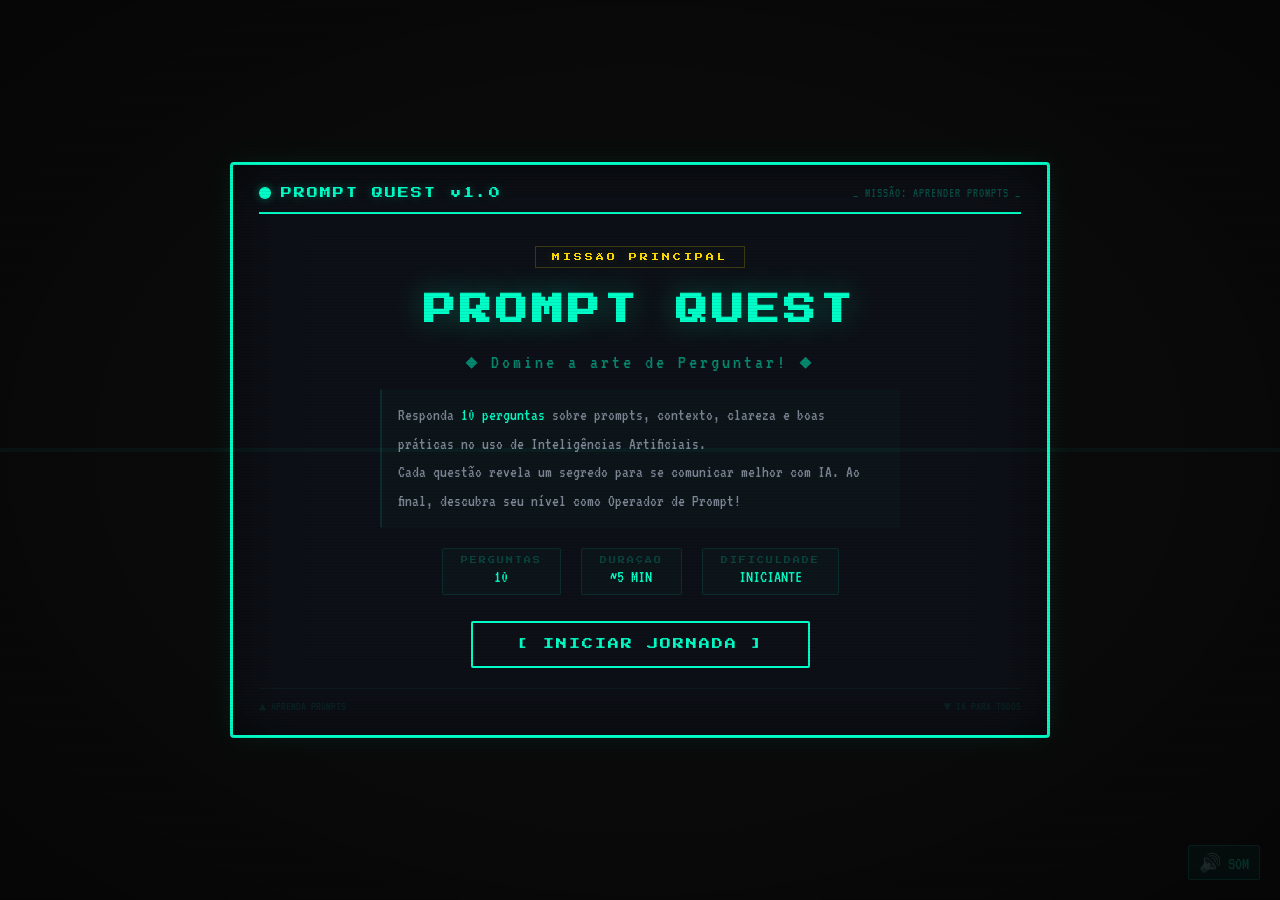
==== index.html @ 4fefb5b5 "Add files via upload" ====
<!DOCTYPE html>
<html lang="pt-BR">
<head>
  <meta charset="UTF-8">
  <meta name="viewport" content="width=device-width, initial-scale=1.0">
  <title>Prompt Quest — Domine a arte de perguntar</title>
  <link rel="stylesheet" href="style.css">
</head>
<body class="crt">

<div class="scanline"></div>

<button class="sound-toggle" id="sound-btn">🔊 SOM</button>

<div id="app">

  <!-- ========== SCREEN 1: LANDING / MISSION BRIEFING ========== -->
  <section class="screen active" id="screen-landing">
    <div class="terminal-header">
      <span class="terminal-dot"></span>
      <span class="terminal-title">PROMPT QUEST v1.0</span>
      <span class="terminal-sub">_ MISSÃO: APRENDER PROMPTS _</span>
    </div>

    <div class="landing-content">
      <div class="mission-badge">MISSÃO PRINCIPAL</div>

      <h1 class="landing-title glitch" data-text="PROMPT QUEST">PROMPT QUEST</h1>

      <p class="landing-subtitle">◆ Domine a arte de Perguntar! ◆</p>

      <div class="landing-description">
        <p>Responda <strong>10 perguntas</strong> sobre prompts, contexto, clareza e boas práticas no uso de Inteligências Artificiais.</p>
        <p>Cada questão revela um segredo para se comunicar melhor com IA. Ao final, descubra seu nível como Operador de Prompt!</p>
      </div>

      <div class="mission-params">
        <div class="param">
          <span class="param-label">PERGUNTAS</span>
          <span class="param-value">10</span>
        </div>
        <div class="param">
          <span class="param-label">DURAÇÃO</span>
          <span class="param-value">~5 MIN</span>
        </div>
        <div class="param">
          <span class="param-label">DIFICULDADE</span>
          <span class="param-value">INICIANTE</span>
        </div>
      </div>

      <button class="btn-primary" id="btn-start">[ INICIAR JORNADA ]</button>
    </div>

    <div class="footer">
      <span>▲ APRENDA PROMPTS</span>
      <span>▼ IA PARA TODOS</span>
    </div>
  </section>

  <!-- ========== SCREEN 2: GAME ========== -->
  <section class="screen" id="screen-game">
    <div class="terminal-header">
      <span class="terminal-dot"></span>
      <span class="terminal-title">PROMPT QUEST v1.0</span>
      <span class="terminal-sub">_ MISSÃO EM CURSO _</span>
    </div>

    <div class="game-content">
      <div class="progress-wrap">
        <div class="progress-bar">
          <div class="progress-fill" id="progress-fill" style="width:0%"></div>
        </div>
        <span class="progress-text" id="progress-text">0/10</span>
      </div>

      <div class="score-display">
        PONTOS: <span class="num" id="score-display">0</span>
      </div>

      <div class="question-area" id="question-area">
        <div class="question-number" id="question-number">PERGUNTA #1</div>
        <div class="question-text" id="question-text"></div>
        <div class="options" id="options"></div>
        <div class="feedback" id="feedback"></div>
        <div class="next-btn-wrap" id="next-btn-wrap"></div>
      </div>
    </div>

    <div class="footer">
      <span>▲ 10 PERGUNTAS</span>
      <span>▼ APRENDA PROMPTS</span>
    </div>
  </section>

  <!-- ========== SCREEN 3: RESULT ========== -->
  <section class="screen" id="screen-result">
    <div class="terminal-header">
      <span class="terminal-dot"></span>
      <span class="terminal-title">PROMPT QUEST v1.0</span>
      <span class="terminal-sub">_ MISSÃO CONCLUÍDA _</span>
    </div>

    <div class="result-content">
      <div class="result-title" id="result-title">PARABÉNS!</div>
      <div class="result-score" id="result-score">0/10</div>
      <div class="result-msg" id="result-msg"></div>
      <div class="result-detail" id="result-detail">◆ 10 perguntas sobre prompts ◆</div>

      <div class="result-stats">
        <div class="stat">
          <span class="stat-label">ACERTOS</span>
          <span class="stat-value" id="stat-correct">0</span>
        </div>
        <div class="stat">
          <span class="stat-label">ERROS</span>
          <span class="stat-value" id="stat-wrong">0</span>
        </div>
        <div class="stat">
          <span class="stat-label">APROVEITAMENTO</span>
          <span class="stat-value" id="stat-pct">0%</span>
        </div>
      </div>

      <button class="btn-primary" id="btn-restart">[ JOGAR NOVAMENTE ]</button>
      <button class="btn-secondary" id="btn-back">[ VOLTAR AO INÍCIO ]</button>
    </div>

    <div class="footer">
      <span>▲ MISSÃO CONCLUÍDA</span>
      <span>▼ OBRIGADO POR JOGAR</span>
    </div>
  </section>

</div>

<script src="script.js"></script>
</body>
</html>
---- style.css ----
/* ============================================================
   PROMPT QUEST — STYLE
   Futuristic terminal / mission-interface aesthetic
   ============================================================ */

@import url('https://fonts.googleapis.com/css2?family=Press+Start+2P&family=VT323&display=swap');

/* ---------- RESET ---------- */
*, *::before, *::after {
  margin: 0;
  padding: 0;
  box-sizing: border-box;
}

/* ---------- BASE ---------- */
html, body {
  height: 100%;
  overflow: hidden;
}

body {
  background: #0a0a0a;
  display: flex;
  align-items: center;
  justify-content: center;
  font-family: 'VT323', monospace;
  color: #c0c8d4;
}

/* ---------- CRT OVERLAY ---------- */
.crt::before {
  content: '';
  position: fixed;
  inset: 0;
  background: repeating-linear-gradient(
    0deg,
    rgba(0,0,0,0.08) 0px,
    rgba(0,0,0,0.08) 1px,
    transparent 1px,
    transparent 3px
  );
  pointer-events: none;
  z-index: 999;
}

.crt::after {
  content: '';
  position: fixed;
  inset: 0;
  background: radial-gradient(ellipse at center, transparent 60%, rgba(0,0,0,0.4) 100%);
  pointer-events: none;
  z-index: 999;
}

/* ---------- SCANLINE ---------- */
@keyframes scan {
  0% { top: -100%; }
  100% { top: 100%; }
}

.scanline {
  position: fixed;
  left: 0;
  width: 100%;
  height: 4px;
  background: rgba(0, 255, 200, 0.04);
  z-index: 1000;
  pointer-events: none;
  animation: scan 4s linear infinite;
}

/* ---------- APP CONTAINER ---------- */
#app {
  position: relative;
  z-index: 1;
  width: 820px;
  max-width: 96vw;
  max-height: 96vh;
  background: #0d1117;
  border: 3px solid #00ffc8;
  border-radius: 4px;
  padding: 22px 26px;
  box-shadow:
    0 0 30px rgba(0,255,200,0.08),
    inset 0 0 60px rgba(0,0,0,0.6);
  display: flex;
  flex-direction: column;
}

/* ---------- TERMINAL HEADER ---------- */
.terminal-header {
  display: flex;
  align-items: center;
  gap: 10px;
  padding-bottom: 12px;
  border-bottom: 2px solid #00ffc8;
  margin-bottom: 12px;
  flex-shrink: 0;
}

.terminal-dot {
  width: 12px; height: 12px;
  border-radius: 50%;
  background: #00ffc8;
  box-shadow: 0 0 8px rgba(0,255,200,0.4);
  animation: blink 1s step-end infinite;
  flex-shrink: 0;
}

@keyframes blink {
  50% { opacity: 0.3; }
}

.terminal-title {
  font-family: 'Press Start 2P', monospace;
  font-size: 11px;
  color: #00ffc8;
  letter-spacing: 2px;
  text-shadow: 0 0 10px rgba(0,255,200,0.3);
}

.terminal-sub {
  font-size: 13px;
  color: rgba(0,255,200,0.25);
  margin-left: auto;
  letter-spacing: 1px;
}

/* ---------- SCREEN SYSTEM ---------- */
.screen {
  display: none;
  flex-direction: column;
  flex: 1;
  min-height: 400px;
  animation: screenIn 0.5s ease;
}

.screen.active {
  display: flex;
}

@keyframes screenIn {
  from { opacity: 0; transform: translateY(12px); }
  to   { opacity: 1; transform: translateY(0); }
}

/* ---------- LANDING / MISSION BRIEFING ---------- */
.landing-content {
  flex: 1;
  display: flex;
  flex-direction: column;
  align-items: center;
  justify-content: center;
  gap: 16px;
  padding: 20px 10px;
  text-align: center;
}

.mission-badge {
  font-family: 'Press Start 2P', monospace;
  font-size: 8px;
  letter-spacing: 3px;
  color: #ffdd00;
  border: 1px solid rgba(255,221,0,0.2);
  padding: 6px 16px;
  text-shadow: 0 0 10px rgba(255,221,0,0.2);
  margin-bottom: 4px;
}

.landing-title {
  font-family: 'Press Start 2P', monospace;
  font-size: 32px;
  color: #00ffc8;
  text-shadow: 0 0 30px rgba(0,255,200,0.3);
  line-height: 1.4;
  letter-spacing: 4px;
}

/* Glitch effect */
.glitch {
  position: relative;
}
.glitch::before,
.glitch::after {
  content: attr(data-text);
  position: absolute;
  top: 0; left: 0;
  width: 100%; height: 100%;
  opacity: 0;
}
.glitch::before {
  color: #ff0080;
  animation: glitch1 3s infinite;
  clip-path: inset(20% 0 60% 0);
}
.glitch::after {
  color: #00ffff;
  animation: glitch2 3s infinite;
  clip-path: inset(60% 0 10% 0);
}
@keyframes glitch1 {
  0%, 90%, 100% { opacity: 0; transform: none; }
  92% { opacity: 0.6; transform: translate(-2px, 1px); }
  94% { opacity: 0; transform: none; }
  96% { opacity: 0.3; transform: translate(1px, -1px); }
}
@keyframes glitch2 {
  0%, 85%, 100% { opacity: 0; transform: none; }
  87% { opacity: 0.5; transform: translate(2px, -1px); }
  89% { opacity: 0; transform: none; }
  91% { opacity: 0.3; transform: translate(-1px, 1px); }
}

.landing-subtitle {
  font-size: 20px;
  color: rgba(0,255,200,0.5);
  letter-spacing: 3px;
}

.landing-description {
  max-width: 520px;
  font-size: 17px;
  color: rgba(200,210,230,0.6);
  line-height: 1.7;
  padding: 12px 16px;
  background: rgba(0,255,200,0.02);
  border-left: 2px solid rgba(0,255,200,0.1);
  border-radius: 2px;
  text-align: left;
}

.landing-description strong {
  color: #00ffc8;
  font-weight: normal;
}

/* Mission params */
.mission-params {
  display: flex;
  gap: 20px;
  flex-wrap: wrap;
  justify-content: center;
  margin: 4px 0;
}

.param {
  display: flex;
  flex-direction: column;
  align-items: center;
  gap: 4px;
  padding: 8px 18px;
  border: 1px solid rgba(0,255,200,0.1);
  border-radius: 2px;
  background: rgba(0,255,200,0.02);
}

.param-label {
  font-family: 'Press Start 2P', monospace;
  font-size: 7px;
  color: rgba(0,255,200,0.2);
  letter-spacing: 2px;
}

.param-value {
  font-size: 18px;
  color: #00ffc8;
}

/* ---------- BUTTONS ---------- */
.btn-primary {
  font-family: 'Press Start 2P', monospace;
  font-size: 11px;
  padding: 16px 44px;
  background: transparent;
  border: 2px solid #00ffc8;
  color: #00ffc8;
  cursor: pointer;
  border-radius: 2px;
  transition: all 0.2s;
  letter-spacing: 2px;
  margin-top: 6px;
}

.btn-primary:hover {
  background: rgba(0,255,200,0.1);
  box-shadow: 0 0 30px rgba(0,255,200,0.15);
  transform: scale(1.02);
}

.btn-primary:active {
  transform: scale(0.98);
}

.btn-secondary {
  font-family: 'Press Start 2P', monospace;
  font-size: 8px;
  padding: 12px 28px;
  background: transparent;
  border: 1px solid rgba(0,255,200,0.15);
  color: rgba(0,255,200,0.3);
  cursor: pointer;
  border-radius: 2px;
  transition: all 0.2s;
  letter-spacing: 1px;
}

.btn-secondary:hover {
  border-color: rgba(0,255,200,0.3);
  color: rgba(0,255,200,0.5);
  background: rgba(0,255,200,0.04);
}

/* ---------- GAME INTERFACE ---------- */
.game-content {
  flex: 1;
  display: flex;
  flex-direction: column;
  gap: 10px;
  padding: 4px 0;
}

/* Progress bar */
.progress-wrap {
  display: flex;
  align-items: center;
  gap: 12px;
  padding: 4px 0;
}

.progress-bar {
  flex: 1;
  height: 14px;
  background: rgba(0,255,200,0.06);
  border: 1px solid rgba(0,255,200,0.15);
  border-radius: 2px;
  overflow: hidden;
  position: relative;
}

.progress-fill {
  height: 100%;
  background: linear-gradient(90deg, #00ffc8, #00ff88);
  border-radius: 2px;
  transition: width 0.5s ease;
  box-shadow: 0 0 10px rgba(0,255,200,0.2);
}

.progress-text {
  font-size: 16px;
  color: rgba(0,255,200,0.5);
  min-width: 80px;
  text-align: right;
  letter-spacing: 1px;
  flex-shrink: 0;
}

/* Score */
.score-display {
  font-size: 16px;
  color: #00ffc8;
  text-align: center;
  letter-spacing: 2px;
}

.score-display .num {
  font-size: 22px;
  color: #ffdd00;
  text-shadow: 0 0 10px rgba(255,221,0,0.3);
}

/* Question area */
.question-area {
  flex: 1;
  display: flex;
  flex-direction: column;
  padding: 6px 0;
}

.question-number {
  font-size: 14px;
  color: rgba(0,255,200,0.25);
  margin-bottom: 4px;
  letter-spacing: 1px;
}

.question-text {
  font-size: 20px;
  color: #e0e8ff;
  line-height: 1.5;
  margin-bottom: 18px;
  padding: 12px 14px;
  background: rgba(0,255,200,0.02);
  border-left: 3px solid rgba(0,255,200,0.15);
  border-radius: 2px;
}

/* Options */
.options {
  display: flex;
  flex-direction: column;
  gap: 8px;
}

.option {
  display: flex;
  align-items: center;
  gap: 14px;
  padding: 12px 16px;
  background: rgba(0,255,200,0.02);
  border: 1px solid rgba(0,255,200,0.08);
  border-radius: 2px;
  cursor: pointer;
  transition: all 0.15s ease;
  font-size: 17px;
  color: #c0c8d4;
}

.option:hover:not(.disabled) {
  background: rgba(0,255,200,0.06);
  border-color: rgba(0,255,200,0.2);
  transform: translateX(4px);
}

.option .marker {
  width: 24px; height: 24px;
  border: 2px solid rgba(0,255,200,0.15);
  border-radius: 2px;
  display: flex;
  align-items: center;
  justify-content: center;
  font-family: 'Press Start 2P', monospace;
  font-size: 9px;
  color: rgba(0,255,200,0.15);
  flex-shrink: 0;
}

.option.selected .marker {
  border-color: #00ffc8;
  color: #00ffc8;
  background: rgba(0,255,200,0.08);
}

.option.correct {
  border-color: #00ff80 !important;
  background: rgba(0,255,128,0.05) !important;
}

.option.correct .marker {
  border-color: #00ff80 !important;
  color: #00ff80 !important;
  background: rgba(0,255,128,0.1) !important;
}

.option.wrong {
  border-color: #ff4060 !important;
  background: rgba(255,64,96,0.05) !important;
}

.option.wrong .marker {
  border-color: #ff4060 !important;
  color: #ff4060 !important;
  background: rgba(255,64,96,0.1) !important;
}

.option.disabled {
  cursor: default;
  opacity: 0.6;
}

/* Feedback */
.feedback {
  margin-top: 14px;
  padding: 14px 16px;
  border-radius: 2px;
  font-size: 17px;
  line-height: 1.5;
  animation: fadeIn 0.3s ease;
}

@keyframes fadeIn {
  from { opacity: 0; transform: translateY(6px); }
  to   { opacity: 1; transform: translateY(0); }
}

.feedback.correct {
  background: rgba(0,255,128,0.04);
  border: 1px solid rgba(0,255,128,0.12);
  color: #80ffb0;
}

.feedback.wrong {
  background: rgba(255,64,96,0.04);
  border: 1px solid rgba(255,64,96,0.12);
  color: #ff8090;
}

.feedback .fb-label {
  font-family: 'Press Start 2P', monospace;
  font-size: 9px;
  letter-spacing: 1px;
  margin-bottom: 4px;
}

.feedback .fb-tip {
  color: rgba(255,255,255,0.3);
  font-size: 15px;
  margin-top: 4px;
}

/* Next button */
.next-btn-wrap {
  margin-top: 14px;
  text-align: center;
}

.next-btn {
  font-family: 'Press Start 2P', monospace;
  font-size: 10px;
  padding: 12px 32px;
  background: transparent;
  border: 2px solid #00ffc8;
  color: #00ffc8;
  cursor: pointer;
  border-radius: 2px;
  letter-spacing: 1px;
  transition: all 0.2s;
}

.next-btn:hover {
  background: rgba(0,255,200,0.08);
  box-shadow: 0 0 20px rgba(0,255,200,0.1);
}

/* ---------- RESULT SCREEN ---------- */
.result-content {
  flex: 1;
  display: flex;
  flex-direction: column;
  align-items: center;
  justify-content: center;
  gap: 12px;
  text-align: center;
  padding: 20px 10px;
}

.result-title {
  font-family: 'Press Start 2P', monospace;
  font-size: 24px;
  letter-spacing: 3px;
  margin-bottom: 2px;
}

.result-title.grade-0 { color: #ff4060; text-shadow: 0 0 30px rgba(255,64,96,0.3); }
.result-title.grade-1 { color: #ff8040; text-shadow: 0 0 30px rgba(255,128,64,0.3); }
.result-title.grade-2 { color: #ffdd00; text-shadow: 0 0 30px rgba(255,221,0,0.3); }
.result-title.grade-3 { color: #00ffc8; text-shadow: 0 0 30px rgba(0,255,200,0.3); }

.result-score {
  font-size: 56px;
  color: #ffdd00;
  text-shadow: 0 0 20px rgba(255,221,0,0.2);
  font-family: 'Press Start 2P', monospace;
  line-height: 1.2;
}

.result-msg {
  font-size: 20px;
  color: rgba(0,255,200,0.5);
  max-width: 440px;
  line-height: 1.5;
  margin: 4px 0;
}

.result-detail {
  font-size: 14px;
  color: rgba(255,255,255,0.15);
}

/* Stats */
.result-stats {
  display: flex;
  gap: 16px;
  flex-wrap: wrap;
  justify-content: center;
  margin: 8px 0;
}

.stat {
  display: flex;
  flex-direction: column;
  align-items: center;
  gap: 2px;
  padding: 8px 20px;
  border: 1px solid rgba(0,255,200,0.08);
  border-radius: 2px;
  background: rgba(0,255,200,0.02);
  min-width: 110px;
}

.stat-label {
  font-family: 'Press Start 2P', monospace;
  font-size: 7px;
  color: rgba(0,255,200,0.2);
  letter-spacing: 2px;
}

.stat-value {
  font-size: 22px;
  color: #00ffc8;
}

/* ---------- FOOTER ---------- */
.footer {
  padding-top: 10px;
  border-top: 1px solid rgba(0,255,200,0.04);
  display: flex;
  justify-content: space-between;
  font-size: 12px;
  color: rgba(0,255,200,0.08);
  flex-shrink: 0;
}

/* ---------- SOUND TOGGLE ---------- */
.sound-toggle {
  position: fixed;
  bottom: 20px;
  right: 20px;
  z-index: 1000;
  background: rgba(0,255,200,0.03);
  border: 1px solid rgba(0,255,200,0.06);
  color: rgba(0,255,200,0.15);
  font-size: 18px;
  padding: 6px 10px;
  cursor: pointer;
  border-radius: 2px;
  font-family: 'VT323', monospace;
  transition: all 0.2s;
}

.sound-toggle:hover {
  background: rgba(0,255,200,0.06);
  border-color: rgba(0,255,200,0.12);
  color: rgba(0,255,200,0.3);
}

/* ---------- RESPONSIVE ---------- */
@media (max-width: 640px) {
  #app { padding: 14px 12px; }
  .terminal-title { font-size: 8px; }
  .terminal-sub { font-size: 11px; }
  .landing-title { font-size: 20px; letter-spacing: 2px; }
  .landing-subtitle { font-size: 16px; }
  .landing-description { font-size: 15px; padding: 10px; }
  .mission-params { gap: 10px; }
  .param { padding: 6px 12px; }
  .question-text { font-size: 16px; padding: 10px; }
  .option { font-size: 14px; padding: 10px 12px; }
  .result-title { font-size: 18px; }
  .result-score { font-size: 40px; }
  .score-display .num { font-size: 18px; }
  .btn-primary { font-size: 9px; padding: 14px 28px; }
}

@media (max-width: 480px) {
  .landing-title { font-size: 16px; }
  .landing-subtitle { font-size: 13px; }
  .mission-badge { font-size: 6px; padding: 4px 10px; }
  .param-value { font-size: 14px; }
}
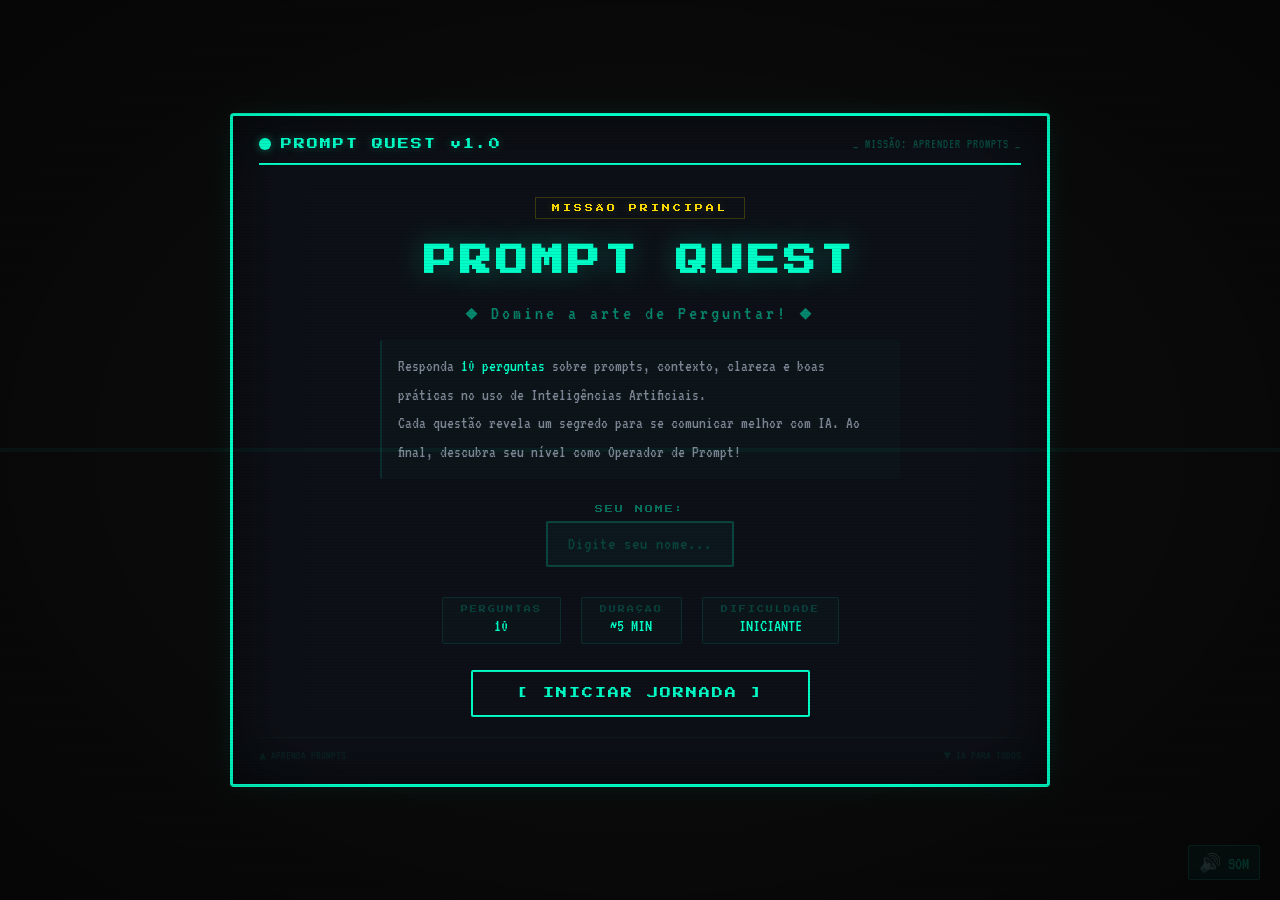
==== commit d1a67c4d: "Add files via upload" ====
--- a/index.html
+++ b/index.html
@@ -34,6 +34,11 @@
         <p>Cada questão revela um segredo para se comunicar melhor com IA. Ao final, descubra seu nível como Operador de Prompt!</p>
       </div>
 
+      <div class="name-input-wrap">
+        <label class="name-label" for="player-name">SEU NOME:</label>
+        <input type="text" id="player-name" class="name-input" placeholder="Digite seu nome..." maxlength="30">
+      </div>
+
       <div class="mission-params">
         <div class="param">
           <span class="param-label">PERGUNTAS</span>
@@ -102,6 +107,7 @@
     </div>
 
     <div class="result-content">
+      <div class="result-player" id="result-player"></div>
       <div class="result-title" id="result-title">PARABÉNS!</div>
       <div class="result-score" id="result-score">0/10</div>
       <div class="result-msg" id="result-msg"></div>
@@ -134,6 +140,89 @@
 
 </div>
 
+<!-- ========== SCREEN SECRET: HISTORY (Ctrl+Shift+H) ========== -->
+<section class="screen" id="screen-history">
+  <div class="terminal-header">
+    <span class="terminal-dot"></span>
+    <span class="terminal-title">PROMPT QUEST v1.0</span>
+    <span class="terminal-sub">_ PAINEL SECRETO _</span>
+  </div>
+
+  <div class="history-content">
+    <div class="history-header">
+      <div class="history-secret-badge">ACESSO RESTRITO</div>
+      <h2 class="history-main-title">HISTÓRICO DE RESULTADOS</h2>
+      <p class="history-subtitle">Todos os jogos registrados neste dispositivo</p>
+      <div class="sync-status-wrap">
+        <span class="sync-label">STATUS:</span>
+        <span class="sync-status" id="history-sync-status">LOCAL APENAS</span>
+      </div>
+    </div>
+
+    <div class="history-stats-bar">
+      <div class="history-stat">
+        <span class="history-stat-label">TOTAL DE JOGOS</span>
+        <span class="history-stat-value" id="history-total-games">0</span>
+      </div>
+      <div class="history-stat">
+        <span class="history-stat-label">MELHOR PONTUAÇÃO</span>
+        <span class="history-stat-value" id="history-best-score">0/10</span>
+      </div>
+      <div class="history-stat">
+        <span class="history-stat-label">MÉDIA GERAL</span>
+        <span class="history-stat-value" id="history-avg-score">0%</span>
+      </div>
+    </div>
+
+    <div class="history-table-wrap">
+      <table class="history-table">
+        <thead>
+          <tr>
+            <th>#</th>
+            <th>JOGADOR</th>
+            <th>ACERTOS</th>
+            <th>DATA</th>
+          </tr>
+        </thead>
+        <tbody id="history-table-body">
+        </tbody>
+      </table>
+    </div>
+
+    <div class="cloud-config-section">
+      <div class="cloud-config-title">CONFIGURAÇÃO DA NUVEM</div>
+      <div class="cloud-config-fields">
+        <div class="cloud-field">
+          <label class="cloud-label">API KEY:</label>
+          <input type="password" id="cloud-api-key" class="cloud-input" placeholder="Cole sua API key aqui...">
+        </div>
+        <div class="cloud-field">
+          <label class="cloud-label">BIN ID:</label>
+          <input type="text" id="cloud-bin-id" class="cloud-input" placeholder="Cole o ID do bin aqui...">
+        </div>
+      </div>
+      <div class="cloud-config-actions">
+        <button class="btn-save-config" id="btn-save-config">[ SALVAR CONFIGURAÇÃO ]</button>
+        <button class="btn-test-sync" id="btn-test-sync">[ TESTAR SINCRONIZAÇÃO ]</button>
+      </div>
+      <div class="cloud-config-help">
+        <p>Para sincronizar entre máquinas:</p>
+        <ol>
+          <li>Crie uma conta gratuita em <strong>jsonbin.io</strong></li>
+          <li>Crie um novo "bin" e copie o ID</li>
+          <li>Copie sua API key nas configurações da conta</li>
+          <li>Cole os dados acima e salve</li>
+        </ol>
+      </div>
+    </div>
+
+    <div class="history-actions">
+      <button class="btn-danger" id="btn-clear-history">[ APAGAR HISTÓRICO ]</button>
+      <button class="btn-secondary" id="btn-close-history">[ FECHAR ] </button>
+    </div>
+  </div>
+</section>
+
 <script src="script.js"></script>
 </body>
 </html>
--- a/style.css
+++ b/style.css
@@ -618,6 +618,381 @@
   font-size: 12px;
   color: rgba(0,255,200,0.08);
   flex-shrink: 0;
+}
+
+/* ---------- NAME INPUT ---------- */
+.name-input-wrap {
+  display: flex;
+  flex-direction: column;
+  align-items: center;
+  gap: 8px;
+  margin: 10px 0;
+}
+
+.name-label {
+  font-family: 'Press Start 2P', monospace;
+  font-size: 8px;
+  color: rgba(0,255,200,0.4);
+  letter-spacing: 2px;
+}
+
+.name-input {
+  width: 100%;
+  max-width: 300px;
+  padding: 12px 16px;
+  background: rgba(0,255,200,0.03);
+  border: 2px solid rgba(0,255,200,0.2);
+  border-radius: 2px;
+  color: #00ffc8;
+  font-family: 'VT323', monospace;
+  font-size: 18px;
+  text-align: center;
+  letter-spacing: 1px;
+  transition: all 0.2s;
+}
+
+.name-input::placeholder {
+  color: rgba(0,255,200,0.2);
+}
+
+.name-input:focus {
+  outline: none;
+  border-color: #00ffc8;
+  box-shadow: 0 0 20px rgba(0,255,200,0.15);
+  background: rgba(0,255,200,0.05);
+}
+
+/* ---------- RESULT PLAYER ---------- */
+.result-player {
+  font-family: 'Press Start 2P', monospace;
+  font-size: 10px;
+  color: #ffdd00;
+  letter-spacing: 2px;
+  padding: 8px 16px;
+  border: 1px solid rgba(255,221,0,0.2);
+  border-radius: 2px;
+  background: rgba(255,221,0,0.03);
+  margin-bottom: 8px;
+}
+
+/* ---------- SECRET HISTORY SCREEN ---------- */
+#screen-history {
+  display: none;
+}
+
+#screen-history.active {
+  display: flex;
+}
+
+.history-content {
+  flex: 1;
+  display: flex;
+  flex-direction: column;
+  gap: 16px;
+  padding: 10px 0;
+}
+
+.history-header {
+  text-align: center;
+}
+
+.history-secret-badge {
+  font-family: 'Press Start 2P', monospace;
+  font-size: 8px;
+  letter-spacing: 3px;
+  color: #ff4060;
+  border: 1px solid rgba(255,64,96,0.3);
+  padding: 6px 14px;
+  display: inline-block;
+  margin-bottom: 12px;
+  text-shadow: 0 0 10px rgba(255,64,96,0.3);
+  animation: pulse 2s ease-in-out infinite;
+}
+
+@keyframes pulse {
+  0%, 100% { opacity: 1; }
+  50% { opacity: 0.6; }
+}
+
+.history-main-title {
+  font-family: 'Press Start 2P', monospace;
+  font-size: 14px;
+  color: #00ffc8;
+  letter-spacing: 2px;
+  margin-bottom: 8px;
+}
+
+.history-subtitle {
+  font-size: 16px;
+  color: rgba(0,255,200,0.3);
+}
+
+.history-stats-bar {
+  display: flex;
+  gap: 12px;
+  justify-content: center;
+  flex-wrap: wrap;
+}
+
+.history-stat {
+  display: flex;
+  flex-direction: column;
+  align-items: center;
+  gap: 4px;
+  padding: 10px 20px;
+  border: 1px solid rgba(0,255,200,0.1);
+  border-radius: 2px;
+  background: rgba(0,255,200,0.02);
+  min-width: 120px;
+}
+
+.history-stat-label {
+  font-family: 'Press Start 2P', monospace;
+  font-size: 6px;
+  color: rgba(0,255,200,0.25);
+  letter-spacing: 1px;
+}
+
+.history-stat-value {
+  font-size: 20px;
+  color: #ffdd00;
+}
+
+.history-table-wrap {
+  flex: 1;
+  overflow-y: auto;
+  border: 1px solid rgba(0,255,200,0.08);
+  border-radius: 2px;
+  background: rgba(0,0,0,0.2);
+}
+
+.history-table {
+  width: 100%;
+  border-collapse: collapse;
+  font-size: 15px;
+}
+
+.history-table th {
+  font-family: 'Press Start 2P', monospace;
+  font-size: 8px;
+  color: rgba(0,255,200,0.4);
+  letter-spacing: 1px;
+  padding: 12px 10px;
+  text-align: left;
+  border-bottom: 1px solid rgba(0,255,200,0.1);
+  background: rgba(0,255,200,0.02);
+  position: sticky;
+  top: 0;
+}
+
+.history-table td {
+  padding: 10px;
+  border-bottom: 1px solid rgba(0,255,200,0.03);
+  color: #c0c8d4;
+}
+
+.history-table tr:hover td {
+  background: rgba(0,255,200,0.03);
+}
+
+.history-table .rank-cell {
+  font-family: 'Press Start 2P', monospace;
+  font-size: 8px;
+  color: rgba(0,255,200,0.3);
+}
+
+.history-table .score-cell {
+  font-family: 'Press Start 2P', monospace;
+  font-size: 9px;
+  color: #00ffc8;
+}
+
+.history-table .date-cell {
+  font-size: 13px;
+  color: rgba(0,255,200,0.25);
+}
+
+.history-table .empty-row td {
+  text-align: center;
+  color: rgba(0,255,200,0.2);
+  padding: 30px;
+  font-style: italic;
+}
+
+/* ---------- SYNC STATUS ---------- */
+.sync-status-wrap {
+  display: flex;
+  align-items: center;
+  justify-content: center;
+  gap: 8px;
+  margin-top: 10px;
+}
+
+.sync-label {
+  font-family: 'Press Start 2P', monospace;
+  font-size: 7px;
+  color: rgba(0,255,200,0.3);
+  letter-spacing: 1px;
+}
+
+.sync-status {
+  font-family: 'Press Start 2P', monospace;
+  font-size: 8px;
+  padding: 4px 10px;
+  border-radius: 2px;
+  letter-spacing: 1px;
+}
+
+.sync-ok {
+  color: #00ff80;
+  border: 1px solid rgba(0,255,128,0.3);
+  background: rgba(0,255,128,0.05);
+}
+
+.sync-off {
+  color: rgba(255,221,0,0.6);
+  border: 1px solid rgba(255,221,0,0.2);
+  background: rgba(255,221,0,0.03);
+}
+
+/* ---------- CLOUD CONFIG SECTION ---------- */
+.cloud-config-section {
+  padding: 14px;
+  border: 1px dashed rgba(0,255,200,0.15);
+  border-radius: 2px;
+  background: rgba(0,255,200,0.01);
+}
+
+.cloud-config-title {
+  font-family: 'Press Start 2P', monospace;
+  font-size: 8px;
+  color: rgba(0,255,200,0.35);
+  letter-spacing: 2px;
+  margin-bottom: 12px;
+  text-align: center;
+}
+
+.cloud-config-fields {
+  display: flex;
+  flex-direction: column;
+  gap: 10px;
+  margin-bottom: 12px;
+}
+
+.cloud-field {
+  display: flex;
+  flex-direction: column;
+  gap: 4px;
+}
+
+.cloud-label {
+  font-family: 'Press Start 2P', monospace;
+  font-size: 7px;
+  color: rgba(0,255,200,0.3);
+  letter-spacing: 1px;
+}
+
+.cloud-input {
+  width: 100%;
+  padding: 10px 12px;
+  background: rgba(0,0,0,0.3);
+  border: 1px solid rgba(0,255,200,0.15);
+  border-radius: 2px;
+  color: #00ffc8;
+  font-family: 'VT323', monospace;
+  font-size: 14px;
+  letter-spacing: 1px;
+}
+
+.cloud-input::placeholder {
+  color: rgba(0,255,200,0.15);
+}
+
+.cloud-input:focus {
+  outline: none;
+  border-color: #00ffc8;
+  background: rgba(0,255,200,0.03);
+}
+
+.cloud-config-actions {
+  display: flex;
+  gap: 10px;
+  justify-content: center;
+  margin-bottom: 12px;
+}
+
+.btn-save-config, .btn-test-sync {
+  font-family: 'Press Start 2P', monospace;
+  font-size: 7px;
+  padding: 10px 16px;
+  background: transparent;
+  border: 1px solid rgba(0,255,200,0.2);
+  color: rgba(0,255,200,0.5);
+  cursor: pointer;
+  border-radius: 2px;
+  transition: all 0.2s;
+  letter-spacing: 1px;
+}
+
+.btn-save-config:hover {
+  border-color: #00ffc8;
+  color: #00ffc8;
+  background: rgba(0,255,200,0.08);
+}
+
+.btn-test-sync:hover {
+  border-color: #ffdd00;
+  color: #ffdd00;
+  background: rgba(255,221,0,0.05);
+}
+
+.cloud-config-help {
+  font-size: 13px;
+  color: rgba(0,255,200,0.2);
+  line-height: 1.6;
+  padding: 10px;
+  background: rgba(0,0,0,0.2);
+  border-radius: 2px;
+}
+
+.cloud-config-help p {
+  margin-bottom: 8px;
+}
+
+.cloud-config-help ol {
+  margin-left: 18px;
+}
+
+.cloud-config-help strong {
+  color: #00ffc8;
+  font-weight: normal;
+}
+
+.history-actions {
+  display: flex;
+  gap: 12px;
+  justify-content: center;
+  flex-shrink: 0;
+}
+
+.btn-danger {
+  font-family: 'Press Start 2P', monospace;
+  font-size: 8px;
+  padding: 12px 24px;
+  background: transparent;
+  border: 1px solid rgba(255,64,96,0.3);
+  color: rgba(255,64,96,0.5);
+  cursor: pointer;
+  border-radius: 2px;
+  transition: all 0.2s;
+  letter-spacing: 1px;
+}
+
+.btn-danger:hover {
+  border-color: #ff4060;
+  color: #ff4060;
+  background: rgba(255,64,96,0.08);
+  box-shadow: 0 0 20px rgba(255,64,96,0.15);
 }
 
 /* ---------- SOUND TOGGLE ---------- */
